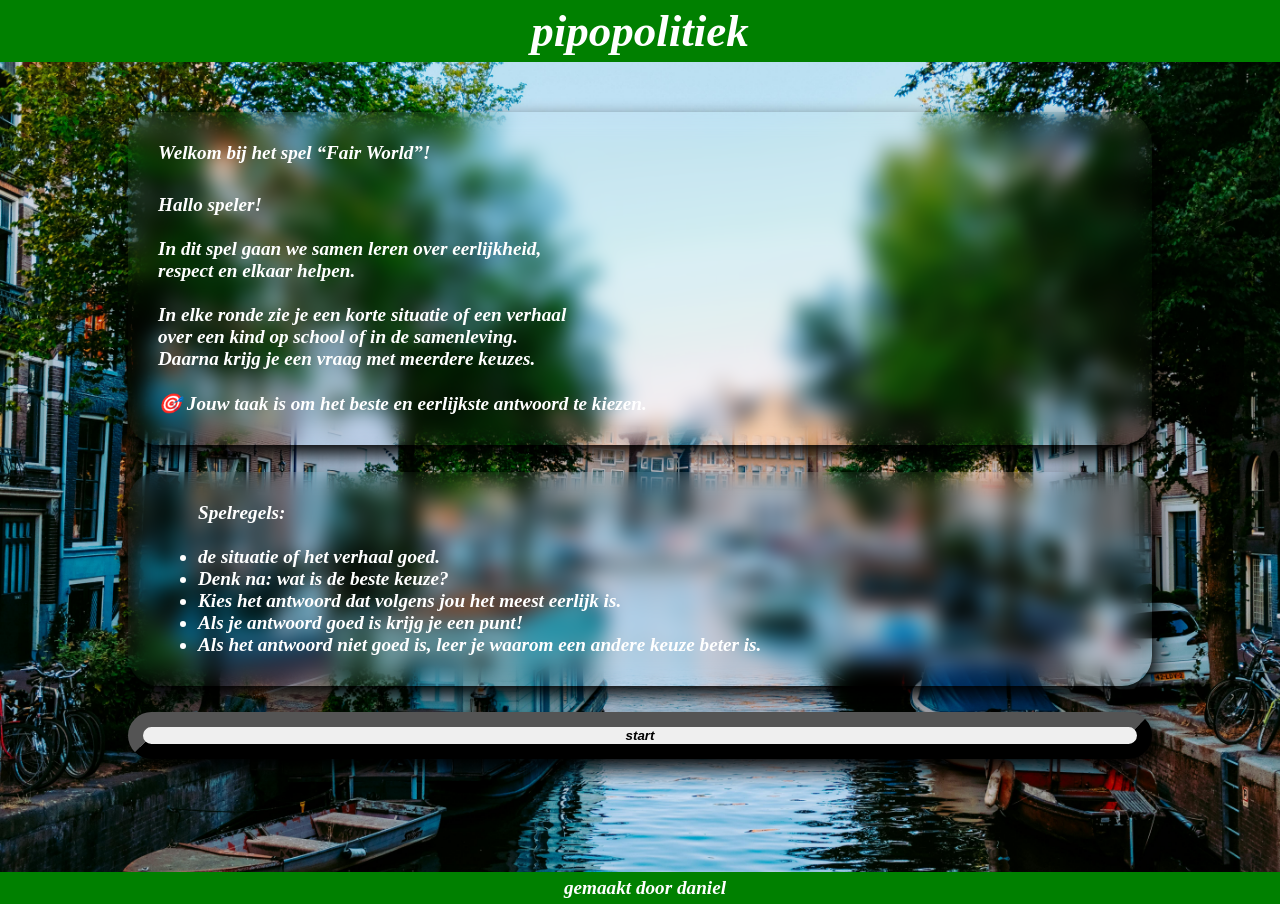
==== index.html @ 884e191c "test" ====
<!DOCTYPE html>
<html lang="en">
<head>
    <meta charset="UTF-8">
    <meta name="viewport" content="width=device-width, initial-scale=1.0">
    <link rel="stylesheet" href="css/desgin.css">
    <title>pipopolitiek</title>
</head>
<body>
    <header>
        <h1 class="title">
            pipopolitiek
        </h1>
    </header>
    <main>

        <first_screen>

        <div class="welcome_messege">
            <h2 class="fuck">
                Welkom bij het spel “Fair World”!
            </h2>
            <p class="fuck">
                Hallo speler! <br><br>
                In dit spel gaan we samen leren over eerlijkheid,<br>respect en elkaar helpen. <br><br>
                In elke ronde zie je een korte situatie of een verhaal <br>over een kind op school of in de samenleving. <br>
                Daarna krijg je een vraag met meerdere keuzes. <br><br>
                🎯 Jouw taak is om het beste en eerlijkste antwoord te kiezen.
            </p>
        </div>

        <div class="welcome_messege_2">
            <ul class="fuck">
                Spelregels: <br><br>
        
            <li>
                de situatie of het verhaal goed.
            </li>

            <li>
                Denk na: wat is de beste keuze?
            </li>

            <li>
                Kies het antwoord dat volgens jou het meest eerlijk is.
            </li>

            <li>
                Als je antwoord goed is krijg je een punt!
            </li>

            <li>
                Als het antwoord niet goed is, leer je waarom een andere keuze beter is.
            </li>

            </ul>
        </div>

        </first_screen>

        <second_screen class="second_screen">

        </second_screen>

        <button class="start_button">
            start 
        </button>

        
     


    </main>
    <footer>
        <h4>
            gemaakt door daniel
        </h4>
    </footer>
    <script src="javascript/buttons.js"></script>
</body>
</html>
---- css/desgin.css ----
:root {
    --backGround_Color: linear-gradient(90deg,red,orange,yellow,green,blue,purple)
}

.title {
    text-align: center;
    font-size: 5vh;
    color: white;
    padding: 5px;

}
footer{
    text-align: center;
    width: 100%;
    background-color: green;
    color: white;
    font-size: larger;
    padding: 5px;

    
}
.start_button {
    border-width: 15px;
    border-radius: 30px;
    width: 80%;
    position: absolute;
    left: 50%;
    translate: -50%;
    margin-top: 650px;
    backdrop-filter: blur(2px);
    box-shadow: 5px 10px 20px black;
}
header{
    background-color: green;
    width: 100%;
}
main{
    justify-content: center;
  
    position: relative;
    height: 90vh;
}
*{
    margin: 0  ;
    font-style: italic;
    font-weight: bold;
}
body{
    overflow: hidden;
    background-image: url('gaga.jpg');
    background-size: cover;
    
}
.welcome_messege{
    border-color: black;
    border-width: 15px;
    border-radius: 30px;
    width: 80%;
    position: absolute;
    left: 50%;
    translate: -50%;
    margin-top: 50px;
    backdrop-filter: blur(10px);
    box-shadow: 5px 10px 20px black;
}
.fuck{
   margin: 30px;
   font-size: larger;
   color: white;
}
.welcome_messege_2{
    border-color: black;
    border-width: 15px;
    border-radius: 30px;
    width: 80%;
    position: absolute;
    left: 50%;
    translate: -50%;
    margin-top: 410px;
    backdrop-filter: blur(10px);
    box-shadow: 5px 10px 20px black;
}
.second_screen{
    background-color: black;
    display: none;

}
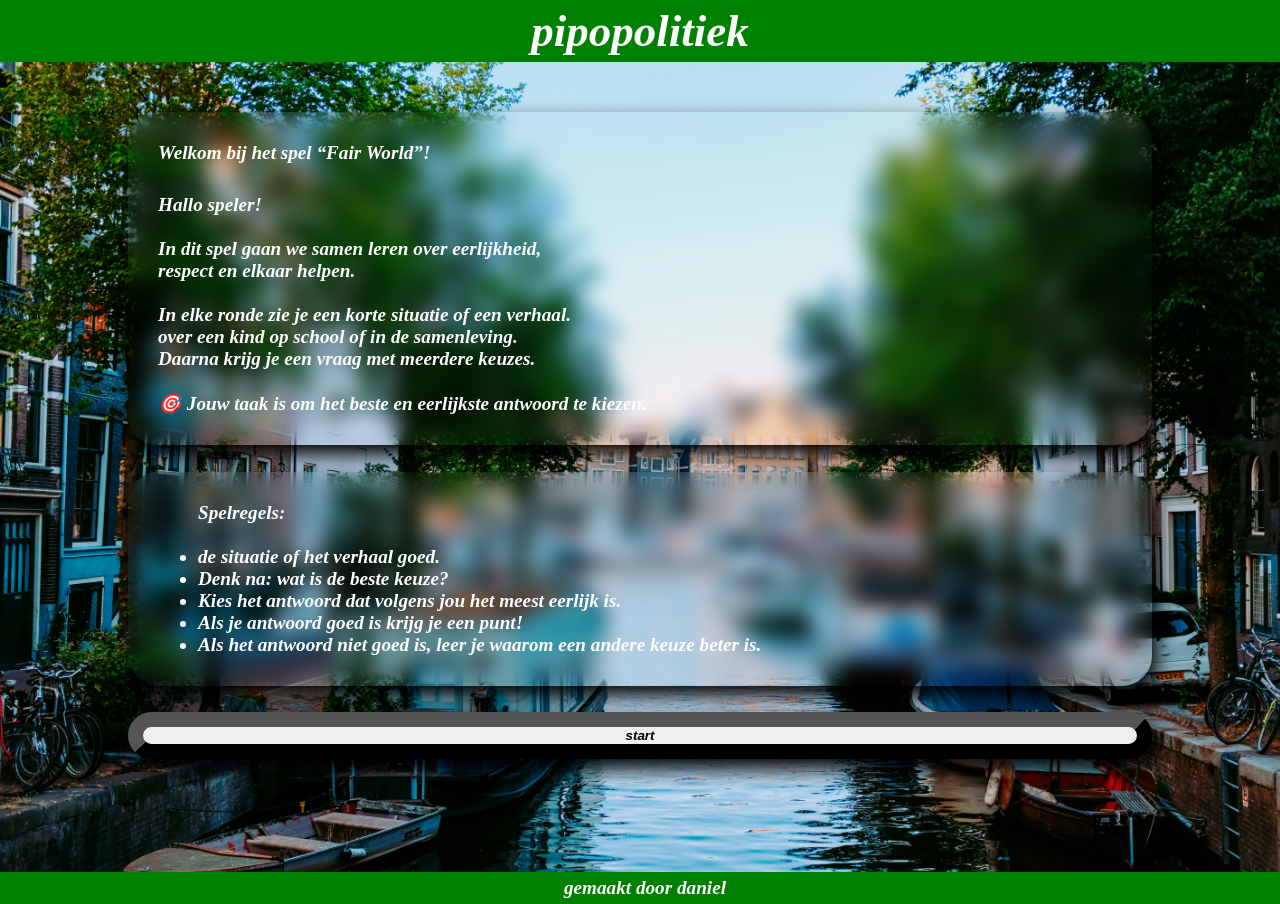
==== commit 44c5a8ab: "changes" ====
--- a/index.html
+++ b/index.html
@@ -23,7 +23,7 @@
             <p class="fuck">
                 Hallo speler! <br><br>
                 In dit spel gaan we samen leren over eerlijkheid,<br>respect en elkaar helpen. <br><br>
-                In elke ronde zie je een korte situatie of een verhaal <br>over een kind op school of in de samenleving. <br>
+                In elke ronde zie je een korte situatie of een verhaal. <br>over een kind op school of in de samenleving. <br>
                 Daarna krijg je een vraag met meerdere keuzes. <br><br>
                 🎯 Jouw taak is om het beste en eerlijkste antwoord te kiezen.
             </p>
@@ -65,6 +65,9 @@
         <button class="start_button">
             start 
         </button>
+        <button class="back_button">
+            BACK 
+        </button>
 
         
      
--- a/css/desgin.css
+++ b/css/desgin.css
@@ -30,13 +30,27 @@
     backdrop-filter: blur(2px);
     box-shadow: 5px 10px 20px black;
 }
+.back_button {
+    border-width: 15px;
+    border-radius: 30px;
+    width: 40%;
+    position: absolute;
+    left: 30%;
+    translate: -50%;
+    margin-top: 650px;
+    backdrop-filter: blur(2px);
+    box-shadow: 5px 10px 20px black;
+    display: none;
+    justify-content: center;
+    align-items: center;
+}
+
 header{
     background-color: green;
     width: 100%;
 }
 main{
     justify-content: center;
-  
     position: relative;
     height: 90vh;
 }
@@ -47,7 +61,7 @@
 }
 body{
     overflow: hidden;
-    background-image: url('gaga.jpg');
+    background-image: url('../img/gaga.jpg');
     background-size: cover;
     
 }
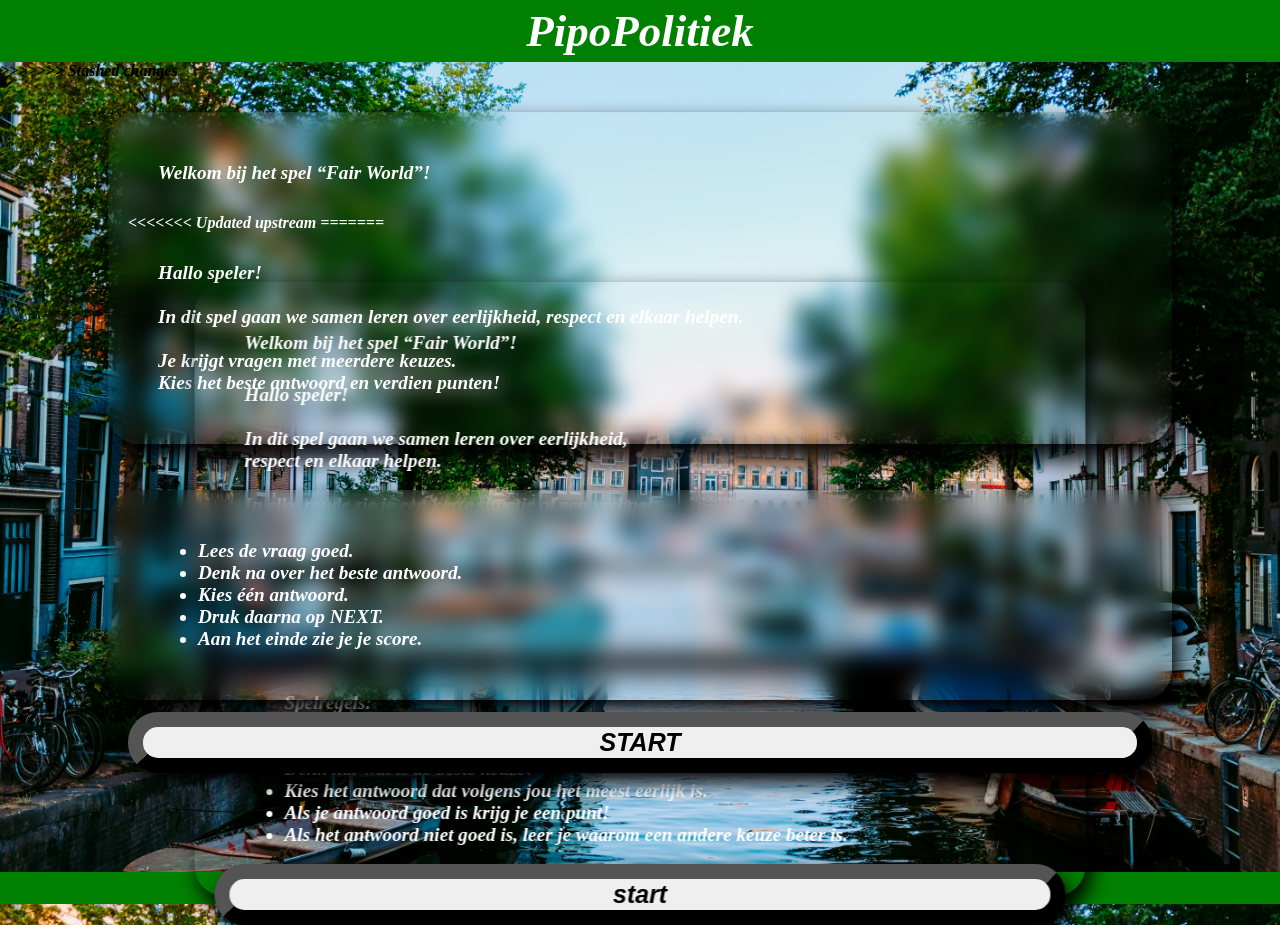
==== commit b1374155: "final" ====
--- a/index.html
+++ b/index.html
@@ -1,19 +1,24 @@
 <!DOCTYPE html>
-<html lang="en">
+<html lang="nl">
 <head>
     <meta charset="UTF-8">
     <meta name="viewport" content="width=device-width, initial-scale=1.0">
     <link rel="stylesheet" href="css/desgin.css">
-    <title>pipopolitiek</title>
+    <title>PipoPolitiek</title>
 </head>
 <body>
     <header>
-        <h1 class="title">
-            pipopolitiek
-        </h1>
+        <h1 class="title">PipoPolitiek</h1>
     </header>
+
     <main>
+        <section class="first_screen">
+            <div class="welcome_messege">
+                <h2>
+                    Welkom bij het spel “Fair World”!
+                </h2>
 
+<<<<<<< Updated upstream
         <first_screen>
 
         <div class="welcome_messege">
@@ -23,7 +28,7 @@
             <p class="fuck">
                 Hallo speler! <br><br>
                 In dit spel gaan we samen leren over eerlijkheid,<br>respect en elkaar helpen. <br><br>
-                In elke ronde zie je een korte situatie of een verhaal. <br>over een kind op school of in de samenleving. <br>
+                In elke ronde zie je een korte situatie of een verhaal <br>over een kind op school of in de samenleving. <br>
                 Daarna krijg je een vraag met meerdere keuzes. <br><br>
                 🎯 Jouw taak is om het beste en eerlijkste antwoord te kiezen.
             </p>
@@ -65,20 +70,37 @@
         <button class="start_button">
             start 
         </button>
-        <button class="back_button">
-            BACK 
-        </button>
 
         
      
+=======
+                <p>
+                    Hallo speler! <br><br>
+                    In dit spel gaan we samen leren over eerlijkheid, respect en elkaar helpen. <br><br>
+                    Je krijgt vragen met meerdere keuzes. <br>
+                    Kies het beste antwoord en verdien punten!
+                </p>
+            </div>
+>>>>>>> Stashed changes
 
+            <div class="welcome_messege_2">
+                <ul>
+                    <li>Lees de vraag goed.</li>
+                    <li>Denk na over het beste antwoord.</li>
+                    <li>Kies één antwoord.</li>
+                    <li>Druk daarna op NEXT.</li>
+                    <li>Aan het einde zie je je score.</li>
+                </ul>
+            </div>
 
+            <button class="start_button" onclick="window.location.href='game.html'">
+                START
+            </button>
+        </section>
     </main>
+
     <footer>
-        <h4>
-            gemaakt door daniel
-        </h4>
+        <h4>gemaakt door Daniel</h4>
     </footer>
-    <script src="javascript/buttons.js"></script>
 </body>
 </html>
--- a/css/desgin.css
+++ b/css/desgin.css
@@ -1,5 +1,22 @@
 :root {
-    --backGround_Color: linear-gradient(90deg,red,orange,yellow,green,blue,purple)
+    --backGround_Color: linear-gradient(90deg, red, orange, yellow, green, blue, purple);
+}
+
+* {
+    margin: 0;
+    font-style: italic;
+    font-weight: bold;
+}
+
+body {
+    overflow: hidden;
+    background-image: url('../img/gaga.jpg');
+    background-size: cover;
+}
+
+header {
+    background-color: green;
+    width: 100%;
 }
 
 .title {
@@ -7,18 +24,61 @@
     font-size: 5vh;
     color: white;
     padding: 5px;
-
-}
-footer{
+}
+
+main {
+    justify-content: center;
+    position: relative;
+    height: 90vh;
+}
+
+footer {
     text-align: center;
     width: 100%;
     background-color: green;
     color: white;
     font-size: larger;
     padding: 5px;
-
-    
-}
+}
+
+.welcome_messege {
+    border-color: black;
+    border-width: 15px;
+    border-radius: 30px;
+    width: 80%;
+    position: absolute;
+    left: 50%;
+    translate: -50%;
+    margin-top: 50px;
+    backdrop-filter: blur(10px);
+    box-shadow: 5px 10px 20px black;
+    color: white;
+    padding: 20px;
+}
+
+.welcome_messege_2 {
+    border-color: black;
+    border-width: 15px;
+    border-radius: 30px;
+    width: 80%;
+    position: absolute;
+    left: 50%;
+    translate: -50%;
+    margin-top: 410px;
+    backdrop-filter: blur(10px);
+    box-shadow: 5px 10px 20px black;
+    color: white;
+    padding: 20px;
+}
+
+.welcome_messege h2,
+.welcome_messege p,
+.welcome_messege_2 ul {
+    margin: 30px;
+    font-size: larger;
+    color: white;
+}
+
 .start_button {
     border-width: 15px;
     border-radius: 30px;
@@ -29,28 +89,17 @@
     margin-top: 650px;
     backdrop-filter: blur(2px);
     box-shadow: 5px 10px 20px black;
-}
-.back_button {
-    border-width: 15px;
-    border-radius: 30px;
-    width: 40%;
-    position: absolute;
-    left: 30%;
-    translate: -50%;
-    margin-top: 650px;
-    backdrop-filter: blur(2px);
-    box-shadow: 5px 10px 20px black;
-    display: none;
-    justify-content: center;
-    align-items: center;
-}
-
+    font-size: 25px;
+    cursor: pointer;
+}
+<<<<<<< Updated upstream
 header{
     background-color: green;
     width: 100%;
 }
 main{
     justify-content: center;
+  
     position: relative;
     height: 90vh;
 }
@@ -61,7 +110,7 @@
 }
 body{
     overflow: hidden;
-    background-image: url('../img/gaga.jpg');
+    background-image: url('gaga.jpg');
     background-size: cover;
     
 }
@@ -95,7 +144,78 @@
     box-shadow: 5px 10px 20px black;
 }
 .second_screen{
+=======
+
+.back_button {
+    border-width: 15px;
+    border-radius: 30px;
+    width: 40%;
+    position: absolute;
+    left: 30%;
+    translate: -50%;
+    margin-top: 650px;
+    backdrop-filter: blur(2px);
+    box-shadow: 5px 10px 20px black;
+    display: none;
+    justify-content: center;
+    align-items: center;
+}
+
+.second_screen {
+>>>>>>> Stashed changes
     background-color: black;
     display: none;
-
+}
+
+#question_text {
+    width: 80%;
+    position: absolute;
+    left: 50%;
+    translate: -50%;
+    margin-top: 80px;
+    color: white;
+    text-align: center;
+    font-size: 35px;
+    backdrop-filter: blur(10px);
+    box-shadow: 5px 10px 20px black;
+    border-radius: 30px;
+    padding: 30px;
+}
+
+#answers_box {
+    width: 80%;
+    position: absolute;
+    left: 50%;
+    translate: -50%;
+    margin-top: 250px;
+    display: flex;
+    flex-direction: column;
+    gap: 20px;
+}
+
+.answer_button {
+    border-width: 10px;
+    border-radius: 30px;
+    padding: 20px;
+    font-size: 22px;
+    box-shadow: 5px 10px 20px black;
+    cursor: pointer;
+}
+
+.selected_answer {
+    background-color: yellow;
+}
+
+#next_button {
+    border-width: 15px;
+    border-radius: 30px;
+    width: 80%;
+    position: absolute;
+    left: 50%;
+    translate: -50%;
+    margin-top: 650px;
+    backdrop-filter: blur(2px);
+    box-shadow: 5px 10px 20px black;
+    font-size: 25px;
+    cursor: pointer;
 }
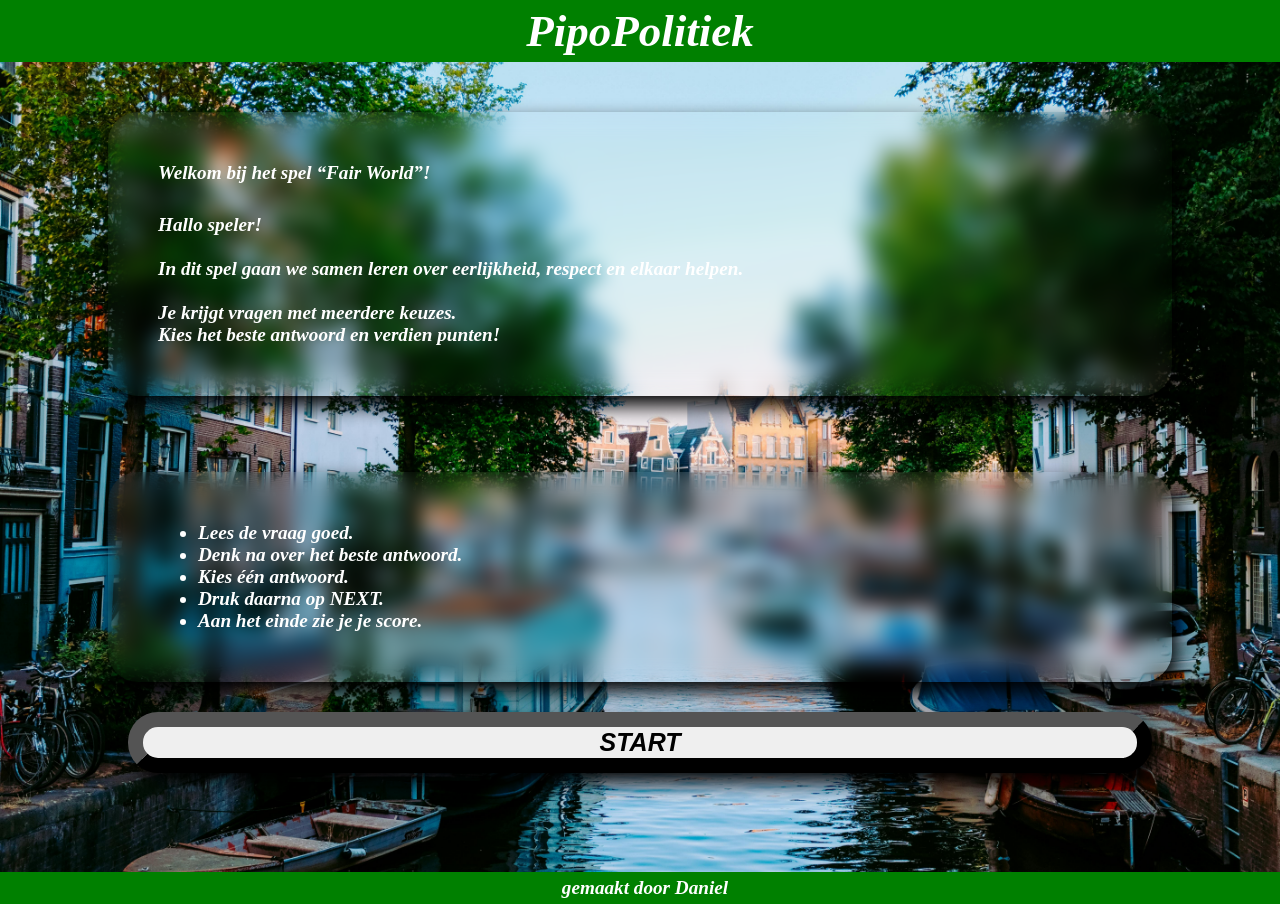
==== commit 818a19a2: "haha" ====
--- a/index.html
+++ b/index.html
@@ -18,62 +18,6 @@
                     Welkom bij het spel “Fair World”!
                 </h2>
 
-<<<<<<< Updated upstream
-        <first_screen>
-
-        <div class="welcome_messege">
-            <h2 class="fuck">
-                Welkom bij het spel “Fair World”!
-            </h2>
-            <p class="fuck">
-                Hallo speler! <br><br>
-                In dit spel gaan we samen leren over eerlijkheid,<br>respect en elkaar helpen. <br><br>
-                In elke ronde zie je een korte situatie of een verhaal <br>over een kind op school of in de samenleving. <br>
-                Daarna krijg je een vraag met meerdere keuzes. <br><br>
-                🎯 Jouw taak is om het beste en eerlijkste antwoord te kiezen.
-            </p>
-        </div>
-
-        <div class="welcome_messege_2">
-            <ul class="fuck">
-                Spelregels: <br><br>
-        
-            <li>
-                de situatie of het verhaal goed.
-            </li>
-
-            <li>
-                Denk na: wat is de beste keuze?
-            </li>
-
-            <li>
-                Kies het antwoord dat volgens jou het meest eerlijk is.
-            </li>
-
-            <li>
-                Als je antwoord goed is krijg je een punt!
-            </li>
-
-            <li>
-                Als het antwoord niet goed is, leer je waarom een andere keuze beter is.
-            </li>
-
-            </ul>
-        </div>
-
-        </first_screen>
-
-        <second_screen class="second_screen">
-
-        </second_screen>
-
-        <button class="start_button">
-            start 
-        </button>
-
-        
-     
-=======
                 <p>
                     Hallo speler! <br><br>
                     In dit spel gaan we samen leren over eerlijkheid, respect en elkaar helpen. <br><br>
@@ -81,7 +25,6 @@
                     Kies het beste antwoord en verdien punten!
                 </p>
             </div>
->>>>>>> Stashed changes
 
             <div class="welcome_messege_2">
                 <ul>
--- a/css/desgin.css
+++ b/css/desgin.css
@@ -10,7 +10,7 @@
 
 body {
     overflow: hidden;
-    background-image: url('../img/gaga.jpg');
+    background-image: url('../css/gaga.jpg');
     background-size: cover;
 }
 
@@ -92,59 +92,6 @@
     font-size: 25px;
     cursor: pointer;
 }
-<<<<<<< Updated upstream
-header{
-    background-color: green;
-    width: 100%;
-}
-main{
-    justify-content: center;
-  
-    position: relative;
-    height: 90vh;
-}
-*{
-    margin: 0  ;
-    font-style: italic;
-    font-weight: bold;
-}
-body{
-    overflow: hidden;
-    background-image: url('gaga.jpg');
-    background-size: cover;
-    
-}
-.welcome_messege{
-    border-color: black;
-    border-width: 15px;
-    border-radius: 30px;
-    width: 80%;
-    position: absolute;
-    left: 50%;
-    translate: -50%;
-    margin-top: 50px;
-    backdrop-filter: blur(10px);
-    box-shadow: 5px 10px 20px black;
-}
-.fuck{
-   margin: 30px;
-   font-size: larger;
-   color: white;
-}
-.welcome_messege_2{
-    border-color: black;
-    border-width: 15px;
-    border-radius: 30px;
-    width: 80%;
-    position: absolute;
-    left: 50%;
-    translate: -50%;
-    margin-top: 410px;
-    backdrop-filter: blur(10px);
-    box-shadow: 5px 10px 20px black;
-}
-.second_screen{
-=======
 
 .back_button {
     border-width: 15px;
@@ -162,7 +109,6 @@
 }
 
 .second_screen {
->>>>>>> Stashed changes
     background-color: black;
     display: none;
 }
@@ -206,16 +152,25 @@
     background-color: yellow;
 }
 
-#next_button {
+#next_button,
+#home_button {
     border-width: 15px;
     border-radius: 30px;
     width: 80%;
+    backdrop-filter: blur(2px);
+    box-shadow: 5px 10px 20px black;
+    font-size: 25px;
+    cursor: pointer;
+    padding: 10px;
+}
+
+#next_button {
     position: absolute;
     left: 50%;
     translate: -50%;
     margin-top: 650px;
-    backdrop-filter: blur(2px);
-    box-shadow: 5px 10px 20px black;
-    font-size: 25px;
-    cursor: pointer;
+}
+
+#home_button {
+    margin-top: 250px;
 }
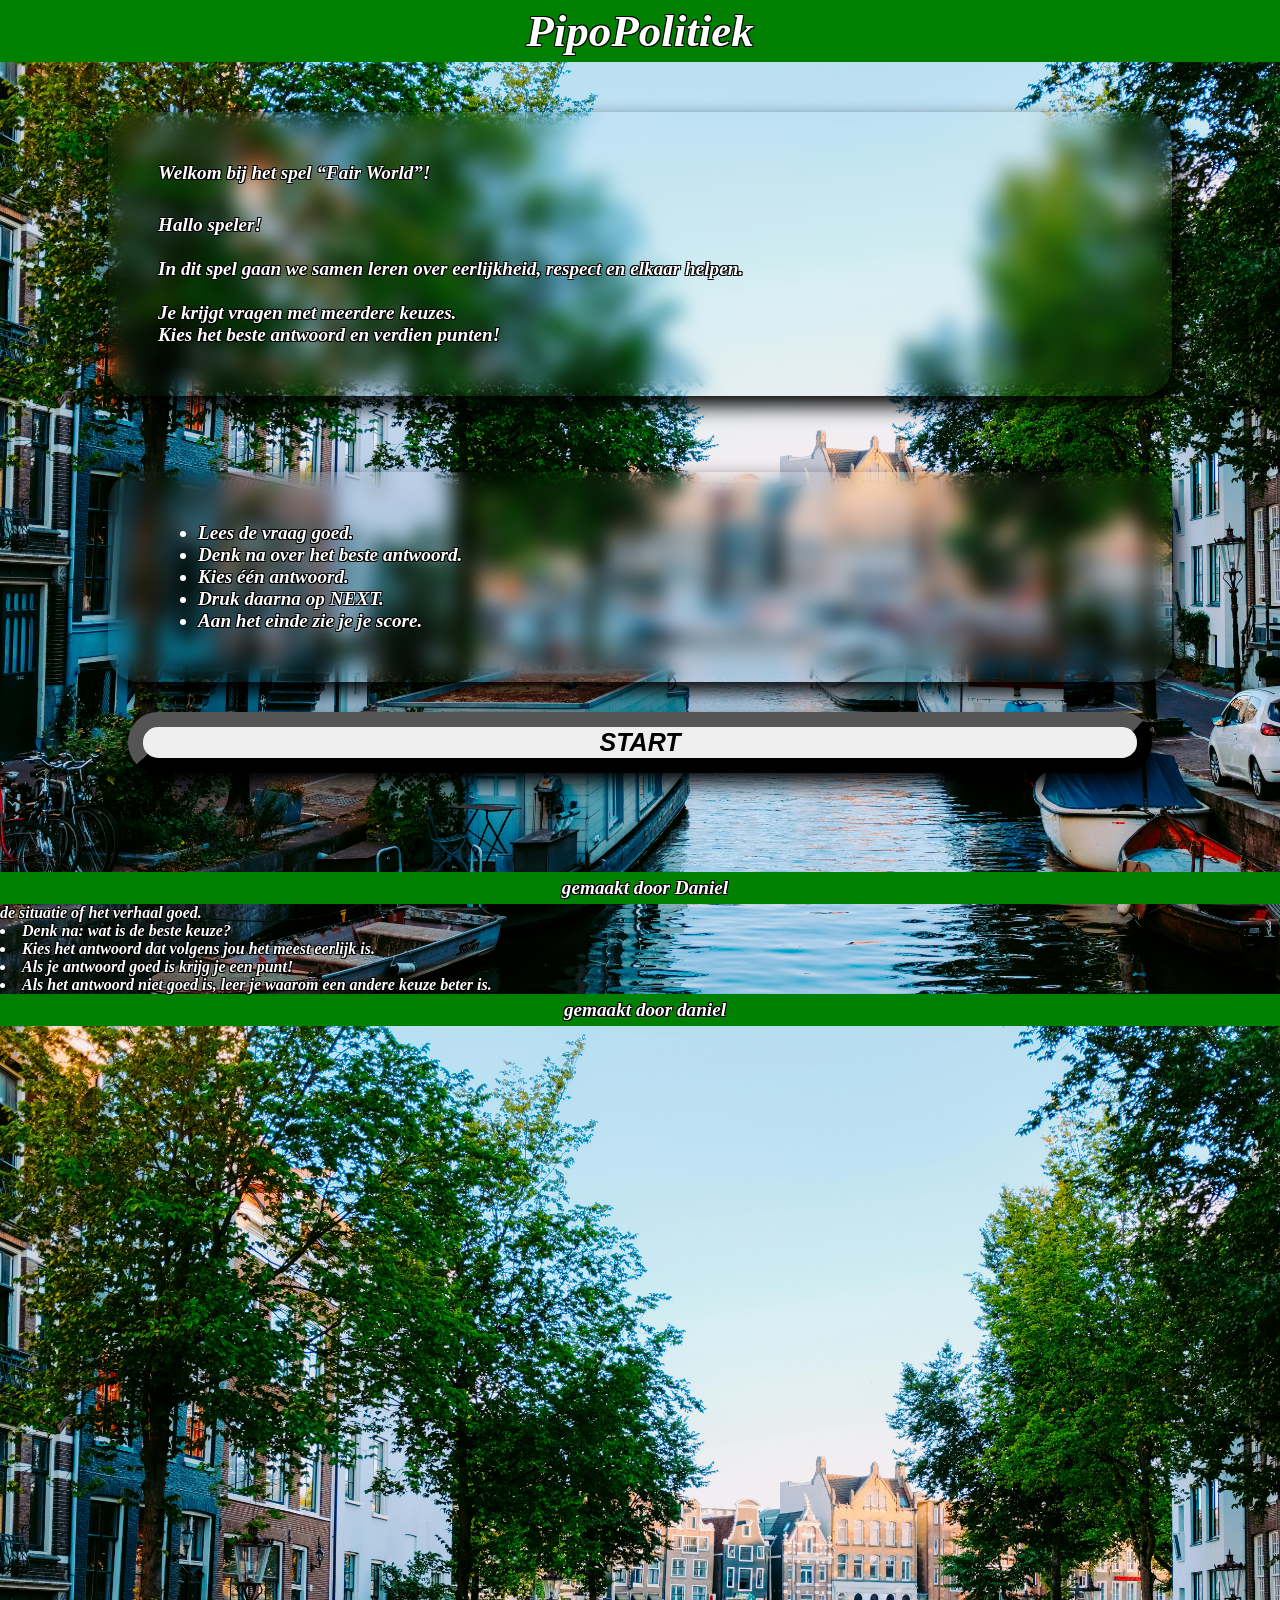
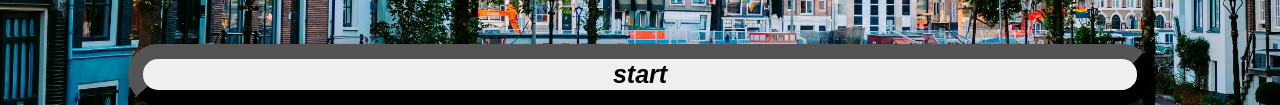
==== commit fc98b52c: "Change language to Dutch and update title Updated the language and title in the HTML file to Dutch. " ====
--- a/index.html
+++ b/index.html
@@ -46,4 +46,51 @@
         <h4>gemaakt door Daniel</h4>
     </footer>
 </body>
-</html>+</html>                de situatie of het verhaal goed.
+            </li>
+
+            <li>
+                Denk na: wat is de beste keuze?
+            </li>
+
+            <li>
+                Kies het antwoord dat volgens jou het meest eerlijk is.
+            </li>
+
+            <li>
+                Als je antwoord goed is krijg je een punt!
+            </li>
+
+            <li>
+                Als het antwoord niet goed is, leer je waarom een andere keuze beter is.
+            </li>
+
+            </ul>
+        </div>
+
+        </first_screen>
+
+        <second_screen class="second_screen">
+
+        </second_screen>
+
+        <button class="start_button">
+            start 
+        </button>
+        <button class="back_button">
+            BACK 
+        </button>
+
+        
+     
+
+
+    </main>
+    <footer>
+        <h4>
+            gemaakt door daniel
+        </h4>
+    </footer>
+    <script src="javascript/buttons.js"></script>
+</body>
+</html>
--- a/css/desgin.css
+++ b/css/desgin.css
@@ -12,6 +12,12 @@
     overflow: hidden;
     background-image: url('../css/gaga.jpg');
     background-size: cover;
+    color: white;
+    text-shadow:
+        -1px -1px 0 #000,
+        1px -1px 0 #000,
+        -1px 1px 0 #000,
+        1px 1px 0 #000;
 }
 
 header {
@@ -173,4 +179,20 @@
 
 #home_button {
     margin-top: 250px;
-}+}
+
+#animation {
+    /* width: 50px;
+    height: 50px;
+    border-radius: 10px;
+    display: block;
+    background-color: var(--hue-5);
+    opacity: 0;
+    flex: 0 0 50px;
+    display: flex;
+    justify-content: center;
+    gap: 20px;
+    flex: 0;
+    margin: 0;
+    padding: 0; */
+}
